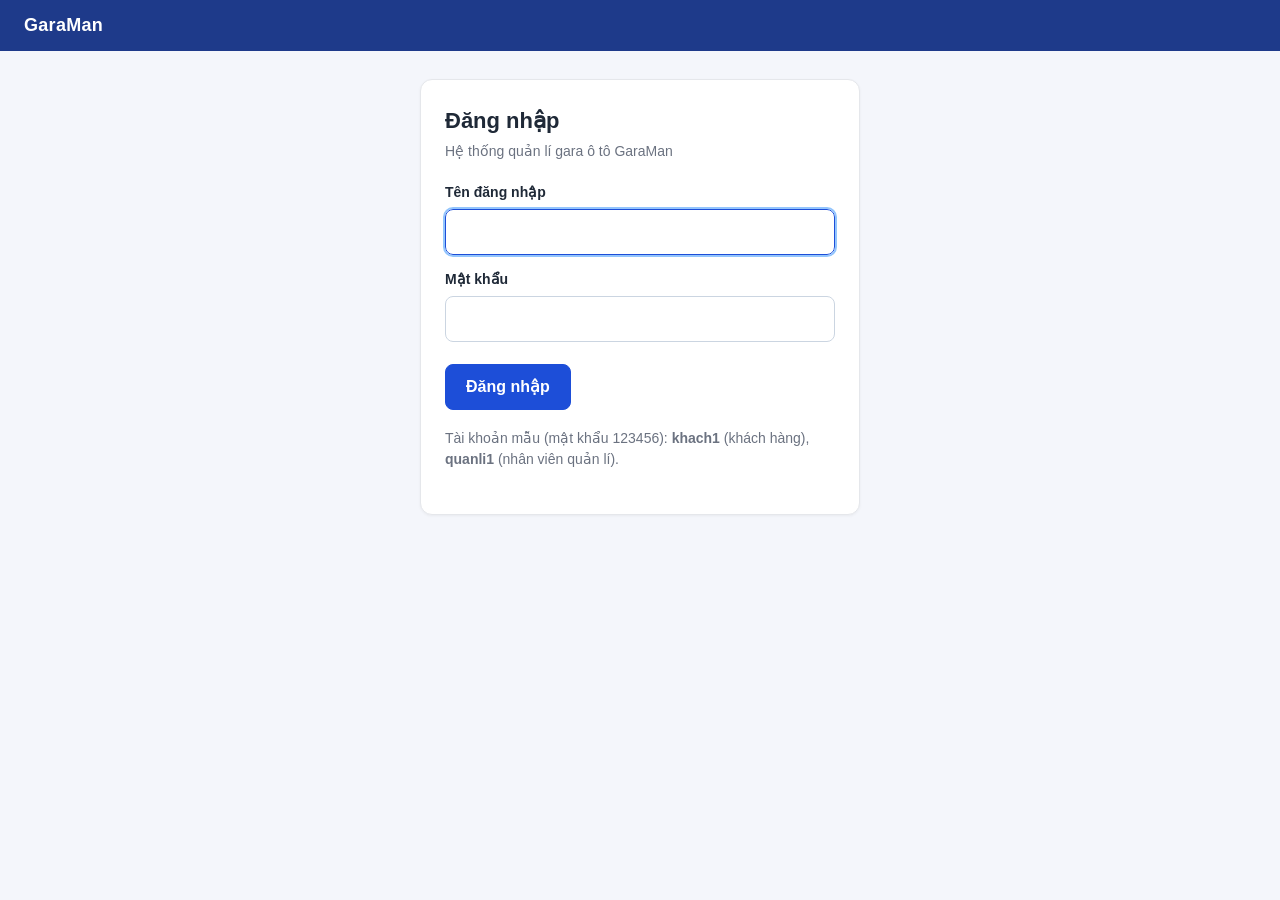
==== src/main/webapp/index.html @ 9cb2b568 "code java, html" ====
<!DOCTYPE html>
<html lang="vi">
<head>
  <meta charset="UTF-8">
  <meta name="viewport" content="width=device-width, initial-scale=1">
  <title>GaraMan - Đăng nhập</title>
  <link rel="stylesheet" href="css/style.css">
</head>
<body>
  <div class="topbar" id="topbar"><span class="brand">GaraMan</span></div>
  <main>
    <div class="card" style="max-width:440px;margin:0 auto">
      <h1>Đăng nhập</h1>
      <p class="sub">Hệ thống quản lí gara ô tô GaraMan</p>
      <form id="loginForm" novalidate>
        <label for="username">Tên đăng nhập</label>
        <input type="text" id="username" autocomplete="username" autofocus>
        <label for="password">Mật khẩu</label>
        <input type="password" id="password" autocomplete="current-password">
        <div id="msg" class="alert err hidden"></div>
        <div class="btns"><button class="btn" type="submit">Đăng nhập</button></div>
      </form>
      <p class="sub" style="margin-top:18px">Tài khoản mẫu (mật khẩu 123456): <b>khach1</b> (khách hàng), <b>quanli1</b> (nhân viên quản lí).</p>
    </div>
  </main>
  <script src="js/common.js"></script>
  <script src="js/login.js"></script>
</body>
</html>
---- src/main/webapp/css/style.css ----
:root {
  --bg: #f4f6fb; --card: #ffffff; --ink: #1f2937; --muted: #6b7280; --line: #e5e7eb;
  --brand: #1d4ed8; --brand-dark: #1e3a8a; --ok: #15803d; --ok-bg: #dcfce7; --err: #b91c1c; --err-bg: #fee2e2;
}
* { box-sizing: border-box; }
body { margin: 0; font-family: "Segoe UI", Roboto, Arial, sans-serif; background: var(--bg); color: var(--ink); line-height: 1.5; }
.topbar { background: var(--brand-dark); color: #fff; display: flex; align-items: center; justify-content: space-between; padding: 12px 24px; }
.topbar .brand { font-weight: 700; font-size: 18px; letter-spacing: .3px; }
.topbar .user { font-size: 14px; display: flex; gap: 12px; align-items: center; }
.topbar a, .topbar button.linkish { color: #bfdbfe; background: none; border: 0; cursor: pointer; font: inherit; text-decoration: underline; }
main { max-width: 860px; margin: 28px auto; padding: 0 16px; }
.card { background: var(--card); border: 1px solid var(--line); border-radius: 12px; padding: 24px; box-shadow: 0 1px 3px rgba(0,0,0,.05); }
h1 { font-size: 22px; margin: 0 0 4px; }
.sub { color: var(--muted); margin: 0 0 20px; font-size: 14px; }
label { display: block; font-weight: 600; margin: 14px 0 6px; font-size: 14px; }
input[type=text], input[type=password], input[type=date], input[type=tel] {
  width: 100%; padding: 10px 12px; border: 1px solid #cbd5e1; border-radius: 8px; font: inherit; background: #fff; }
input:focus { outline: 2px solid #93c5fd; border-color: var(--brand); }
.row { display: flex; gap: 16px; flex-wrap: wrap; }
.row > * { flex: 1 1 200px; }
.btns { display: flex; gap: 12px; margin-top: 22px; flex-wrap: wrap; }
.btn { display: inline-block; padding: 10px 20px; border-radius: 8px; border: 1px solid var(--brand); background: var(--brand); color: #fff;
  font: inherit; font-weight: 600; cursor: pointer; text-decoration: none; }
.btn:hover { background: var(--brand-dark); }
.btn.secondary { background: #fff; color: var(--brand); }
.btn.secondary:hover { background: #eff6ff; }
.btn[disabled] { opacity: .45; cursor: not-allowed; }
.menu { list-style: none; margin: 0; padding: 0; display: grid; gap: 10px; }
.menu li a, .menu li span.item { display: block; padding: 14px 16px; border: 1px solid var(--line); border-radius: 10px; text-decoration: none;
  color: var(--ink); background: #fff; font-weight: 600; }
.menu li a:hover { border-color: var(--brand); background: #eff6ff; }
.menu li span.item.off { color: #9ca3af; background: #f9fafb; font-weight: 500; }
.menu .sub-menu { list-style: none; margin: 8px 0 0 18px; padding: 0; display: grid; gap: 8px; }
.menu .sub-menu a { font-weight: 500; }
.slots { display: grid; grid-template-columns: repeat(auto-fill, minmax(110px, 1fr)); gap: 10px; margin-top: 6px; }
.slot { padding: 12px 8px; border: 1px solid #cbd5e1; border-radius: 8px; background: #fff; font: inherit; cursor: pointer; text-align: center; }
.slot:hover:not([disabled]) { border-color: var(--brand); background: #eff6ff; }
.slot.selected { background: var(--brand); color: #fff; border-color: var(--brand); }
.slot[disabled] { background: #f3f4f6; color: #9ca3af; cursor: not-allowed; text-decoration: line-through; }
.alert { padding: 12px 14px; border-radius: 8px; margin: 14px 0 0; font-size: 14px; }
.alert.err { background: var(--err-bg); color: var(--err); border: 1px solid #fecaca; }
.alert.ok { background: var(--ok-bg); color: var(--ok); border: 1px solid #bbf7d0; }
.hidden { display: none !important; }
table { width: 100%; border-collapse: collapse; margin-top: 12px; font-size: 14px; }
th, td { border: 1px solid var(--line); padding: 9px 10px; text-align: left; }
th { background: #f1f5f9; }
td.num, th.num { text-align: right; }
tfoot td { font-weight: 700; background: #f8fafc; }
.kv { display: grid; grid-template-columns: 150px 1fr; gap: 4px 12px; margin: 10px 0; font-size: 14px; }
.kv dt { color: var(--muted); } .kv dd { margin: 0; font-weight: 600; }
.success-box { text-align: center; padding: 18px; }
.success-box .tick { font-size: 42px; color: var(--ok); }
.crumb { font-size: 13px; color: var(--muted); margin-bottom: 10px; }
@media print { .topbar, .btns, .crumb { display: none !important; } body { background: #fff; } .card { border: 0; box-shadow: none; } }
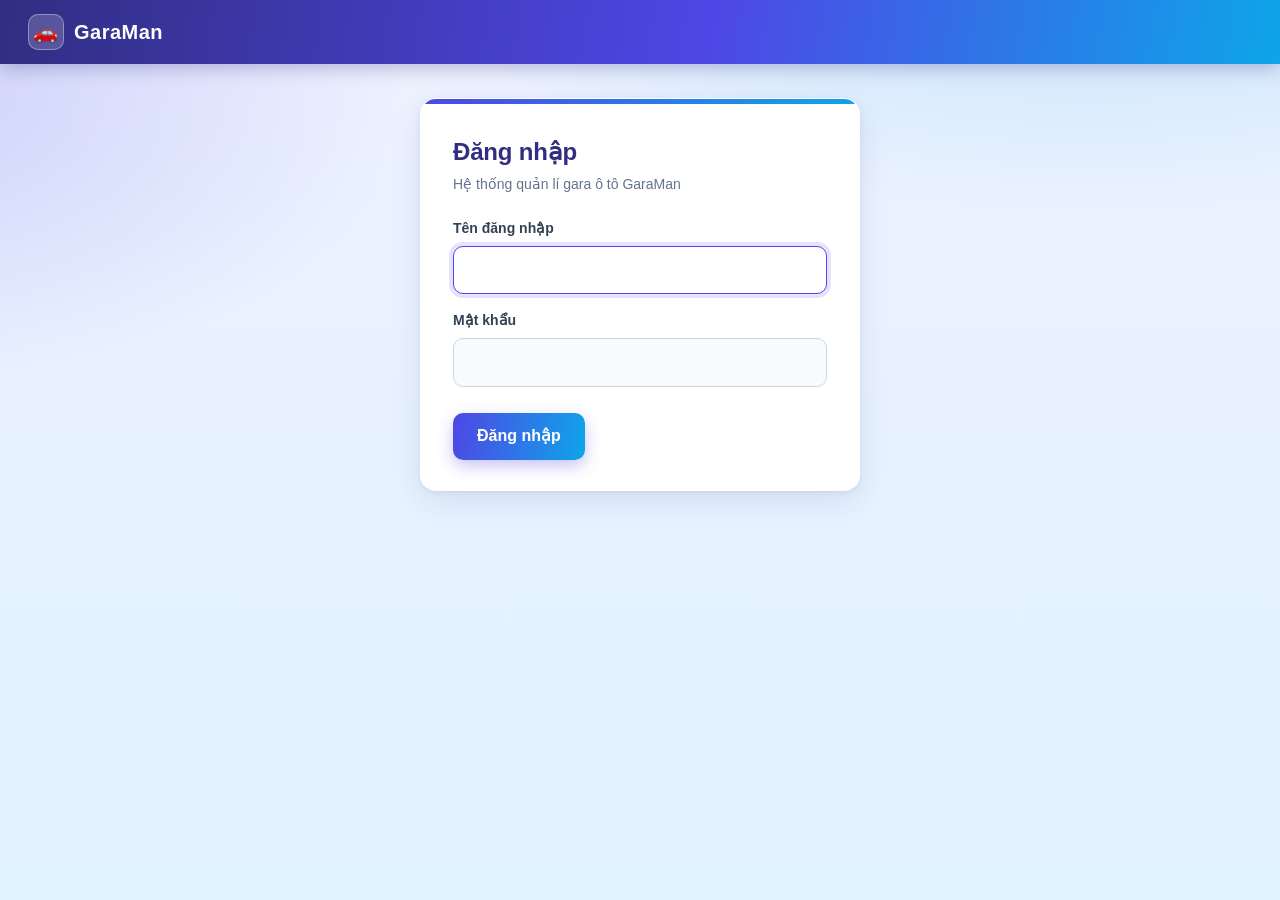
==== commit 40034a48: "chinh css" ====
--- a/src/main/webapp/index.html
+++ b/src/main/webapp/index.html
@@ -20,7 +20,6 @@
         <div id="msg" class="alert err hidden"></div>
         <div class="btns"><button class="btn" type="submit">Đăng nhập</button></div>
       </form>
-      <p class="sub" style="margin-top:18px">Tài khoản mẫu (mật khẩu 123456): <b>khach1</b> (khách hàng), <b>quanli1</b> (nhân viên quản lí).</p>
     </div>
   </main>
   <script src="js/common.js"></script>
--- a/src/main/webapp/css/style.css
+++ b/src/main/webapp/css/style.css
@@ -1,54 +1,127 @@
+/* GaraMan - giao dien: tong mau indigo / cyan, the bo goc, hieu ung chuyen dong nhe */
 :root {
-  --bg: #f4f6fb; --card: #ffffff; --ink: #1f2937; --muted: #6b7280; --line: #e5e7eb;
-  --brand: #1d4ed8; --brand-dark: #1e3a8a; --ok: #15803d; --ok-bg: #dcfce7; --err: #b91c1c; --err-bg: #fee2e2;
+  --bg1: #eef2ff; --bg2: #e0f2fe; --card: #ffffff; --ink: #0f172a; --muted: #64748b; --line: #e2e8f0;
+  --brand: #4f46e5; --brand-2: #0ea5e9; --brand-dark: #312e81;
+  --ok: #15803d; --ok-bg: #dcfce7; --err: #b91c1c; --err-bg: #fee2e2;
+  --shadow: 0 10px 30px rgba(49, 46, 129, .10), 0 2px 6px rgba(15, 23, 42, .06);
+  --radius: 16px;
 }
 * { box-sizing: border-box; }
-body { margin: 0; font-family: "Segoe UI", Roboto, Arial, sans-serif; background: var(--bg); color: var(--ink); line-height: 1.5; }
-.topbar { background: var(--brand-dark); color: #fff; display: flex; align-items: center; justify-content: space-between; padding: 12px 24px; }
-.topbar .brand { font-weight: 700; font-size: 18px; letter-spacing: .3px; }
-.topbar .user { font-size: 14px; display: flex; gap: 12px; align-items: center; }
-.topbar a, .topbar button.linkish { color: #bfdbfe; background: none; border: 0; cursor: pointer; font: inherit; text-decoration: underline; }
-main { max-width: 860px; margin: 28px auto; padding: 0 16px; }
-.card { background: var(--card); border: 1px solid var(--line); border-radius: 12px; padding: 24px; box-shadow: 0 1px 3px rgba(0,0,0,.05); }
-h1 { font-size: 22px; margin: 0 0 4px; }
-.sub { color: var(--muted); margin: 0 0 20px; font-size: 14px; }
-label { display: block; font-weight: 600; margin: 14px 0 6px; font-size: 14px; }
+html { min-height: 100%; }
+body {
+  margin: 0; font-family: "Segoe UI", Roboto, Arial, sans-serif; color: var(--ink); line-height: 1.55; min-height: 100vh;
+  background: radial-gradient(1200px 500px at 85% -10%, rgba(14, 165, 233, .22), transparent 60%),
+              radial-gradient(900px 500px at -10% 10%, rgba(79, 70, 229, .20), transparent 60%),
+              linear-gradient(180deg, var(--bg1), var(--bg2)) fixed;
+}
+@keyframes rise { from { opacity: 0; transform: translateY(14px); } to { opacity: 1; transform: none; } }
+@keyframes pop { 0% { transform: scale(.4); opacity: 0; } 70% { transform: scale(1.12); } 100% { transform: scale(1); opacity: 1; } }
+
+/* thanh tren */
+.topbar {
+  background: linear-gradient(100deg, var(--brand-dark), var(--brand) 55%, var(--brand-2)); color: #fff;
+  display: flex; align-items: center; justify-content: space-between; padding: 14px 28px;
+  box-shadow: 0 4px 18px rgba(49, 46, 129, .30); position: sticky; top: 0; z-index: 5;
+}
+.topbar .brand { font-weight: 800; font-size: 20px; letter-spacing: .5px; display: flex; align-items: center; gap: 10px; }
+.topbar .brand::before {
+  content: "\1F697"; display: inline-grid; place-items: center; width: 36px; height: 36px; border-radius: 10px; font-size: 20px;
+  background: rgba(255, 255, 255, .18); box-shadow: inset 0 0 0 1px rgba(255, 255, 255, .35);
+}
+.topbar .user { font-size: 14px; display: flex; gap: 14px; align-items: center; }
+.topbar .user > span { background: rgba(255, 255, 255, .16); padding: 5px 12px; border-radius: 999px; }
+.topbar a, .topbar button.linkish {
+  color: #fff; background: rgba(255, 255, 255, .14); border: 1px solid rgba(255, 255, 255, .45); cursor: pointer; font: inherit;
+  font-size: 13px; padding: 5px 14px; border-radius: 999px; text-decoration: none; transition: background .2s;
+}
+.topbar a:hover, .topbar button.linkish:hover { background: rgba(255, 255, 255, .30); }
+
+main { max-width: 880px; margin: 34px auto 48px; padding: 0 16px; }
+.card {
+  background: var(--card); border: 1px solid rgba(255, 255, 255, .8); border-radius: var(--radius); padding: 30px 32px;
+  box-shadow: var(--shadow); position: relative; overflow: hidden; animation: rise .45s ease both;
+}
+.card::before { content: ""; position: absolute; inset: 0 0 auto 0; height: 5px; background: linear-gradient(90deg, var(--brand), var(--brand-2)); }
+h1 { font-size: 24px; margin: 4px 0 4px; color: var(--brand-dark); letter-spacing: -.2px; }
+.sub { color: var(--muted); margin: 0 0 22px; font-size: 14px; }
+.crumb {
+  display: inline-block; font-size: 12.5px; font-weight: 600; color: var(--brand); background: #eef2ff; padding: 4px 12px;
+  border-radius: 999px; margin-bottom: 12px;
+}
+
+/* form */
+label { display: block; font-weight: 600; margin: 16px 0 6px; font-size: 14px; color: #334155; }
 input[type=text], input[type=password], input[type=date], input[type=tel] {
-  width: 100%; padding: 10px 12px; border: 1px solid #cbd5e1; border-radius: 8px; font: inherit; background: #fff; }
-input:focus { outline: 2px solid #93c5fd; border-color: var(--brand); }
+  width: 100%; padding: 11px 14px; border: 1.5px solid #cbd5e1; border-radius: 10px; font: inherit; background: #f8fafc;
+  transition: border-color .2s, box-shadow .2s, background .2s;
+}
+input:hover { border-color: #94a3b8; }
+input:focus { outline: none; border-color: var(--brand); background: #fff; box-shadow: 0 0 0 4px rgba(79, 70, 229, .15); }
 .row { display: flex; gap: 16px; flex-wrap: wrap; }
 .row > * { flex: 1 1 200px; }
-.btns { display: flex; gap: 12px; margin-top: 22px; flex-wrap: wrap; }
-.btn { display: inline-block; padding: 10px 20px; border-radius: 8px; border: 1px solid var(--brand); background: var(--brand); color: #fff;
-  font: inherit; font-weight: 600; cursor: pointer; text-decoration: none; }
-.btn:hover { background: var(--brand-dark); }
-.btn.secondary { background: #fff; color: var(--brand); }
-.btn.secondary:hover { background: #eff6ff; }
-.btn[disabled] { opacity: .45; cursor: not-allowed; }
-.menu { list-style: none; margin: 0; padding: 0; display: grid; gap: 10px; }
-.menu li a, .menu li span.item { display: block; padding: 14px 16px; border: 1px solid var(--line); border-radius: 10px; text-decoration: none;
-  color: var(--ink); background: #fff; font-weight: 600; }
-.menu li a:hover { border-color: var(--brand); background: #eff6ff; }
-.menu li span.item.off { color: #9ca3af; background: #f9fafb; font-weight: 500; }
-.menu .sub-menu { list-style: none; margin: 8px 0 0 18px; padding: 0; display: grid; gap: 8px; }
+.btns { display: flex; gap: 12px; margin-top: 26px; flex-wrap: wrap; }
+.btn {
+  display: inline-block; padding: 11px 24px; border-radius: 10px; border: 0; color: #fff; font: inherit; font-weight: 700; cursor: pointer;
+  text-decoration: none; background: linear-gradient(100deg, var(--brand), var(--brand-2)); box-shadow: 0 6px 16px rgba(79, 70, 229, .32);
+  transition: transform .15s, box-shadow .15s, filter .15s;
+}
+.btn:hover { transform: translateY(-2px); box-shadow: 0 10px 22px rgba(79, 70, 229, .40); filter: brightness(1.05); }
+.btn:active { transform: translateY(0); }
+.btn.secondary { background: #fff; color: var(--brand); box-shadow: inset 0 0 0 1.5px #c7d2fe; }
+.btn.secondary:hover { background: #eef2ff; box-shadow: inset 0 0 0 1.5px var(--brand); }
+.btn[disabled] { opacity: .45; cursor: not-allowed; transform: none; box-shadow: none; filter: grayscale(.4); }
+
+/* menu trang chu */
+.menu { list-style: none; margin: 0; padding: 0; display: grid; gap: 12px; }
+.menu li a, .menu li span.item {
+  display: block; padding: 16px 20px; border: 1.5px solid var(--line); border-radius: 12px; text-decoration: none; color: var(--ink);
+  background: linear-gradient(180deg, #fff, #f8fafc); font-weight: 600; transition: transform .15s, border-color .2s, box-shadow .2s, background .2s;
+}
+.menu li a:hover { border-color: var(--brand); background: #eef2ff; transform: translateX(6px); box-shadow: 0 8px 20px rgba(79, 70, 229, .14); }
+.menu li a::after { content: "\203A"; float: right; font-size: 22px; line-height: 1; color: var(--brand); }
+.menu li span.item.off { color: #94a3b8; background: #f8fafc; font-weight: 500; }
+.menu .sub-menu { list-style: none; margin: 10px 0 0 20px; padding: 0; display: grid; gap: 10px; }
 .menu .sub-menu a { font-weight: 500; }
-.slots { display: grid; grid-template-columns: repeat(auto-fill, minmax(110px, 1fr)); gap: 10px; margin-top: 6px; }
-.slot { padding: 12px 8px; border: 1px solid #cbd5e1; border-radius: 8px; background: #fff; font: inherit; cursor: pointer; text-align: center; }
-.slot:hover:not([disabled]) { border-color: var(--brand); background: #eff6ff; }
-.slot.selected { background: var(--brand); color: #fff; border-color: var(--brand); }
-.slot[disabled] { background: #f3f4f6; color: #9ca3af; cursor: not-allowed; text-decoration: line-through; }
-.alert { padding: 12px 14px; border-radius: 8px; margin: 14px 0 0; font-size: 14px; }
-.alert.err { background: var(--err-bg); color: var(--err); border: 1px solid #fecaca; }
-.alert.ok { background: var(--ok-bg); color: var(--ok); border: 1px solid #bbf7d0; }
+
+/* khung gio */
+.slots { display: grid; grid-template-columns: repeat(auto-fill, minmax(116px, 1fr)); gap: 12px; margin-top: 6px; }
+.slot {
+  padding: 13px 8px; border: 1.5px solid #cbd5e1; border-radius: 12px; background: #fff; font: inherit; font-weight: 600; cursor: pointer;
+  text-align: center; transition: transform .15s, border-color .2s, box-shadow .2s, background .2s; animation: rise .35s ease both;
+}
+.slot:hover:not([disabled]) { border-color: var(--brand); background: #eef2ff; transform: translateY(-3px); box-shadow: 0 8px 16px rgba(79, 70, 229, .16); }
+.slot.selected, .slot.selected:hover:not([disabled]) { background: linear-gradient(100deg, var(--brand), var(--brand-2)); color: #fff; border-color: transparent; box-shadow: 0 8px 18px rgba(79, 70, 229, .35); }
+.slot[disabled] { background: #f1f5f9; color: #94a3b8; cursor: not-allowed; text-decoration: line-through; border-style: dashed; }
+
+/* thong bao */
+.alert { padding: 13px 16px; border-radius: 10px; margin: 16px 0 0; font-size: 14px; font-weight: 500; animation: rise .3s ease both; }
+.alert.err { background: var(--err-bg); color: var(--err); border: 1px solid #fecaca; border-left: 5px solid var(--err); }
+.alert.ok { background: var(--ok-bg); color: var(--ok); border: 1px solid #bbf7d0; border-left: 5px solid var(--ok); }
 .hidden { display: none !important; }
-table { width: 100%; border-collapse: collapse; margin-top: 12px; font-size: 14px; }
-th, td { border: 1px solid var(--line); padding: 9px 10px; text-align: left; }
-th { background: #f1f5f9; }
-td.num, th.num { text-align: right; }
-tfoot td { font-weight: 700; background: #f8fafc; }
-.kv { display: grid; grid-template-columns: 150px 1fr; gap: 4px 12px; margin: 10px 0; font-size: 14px; }
+
+/* bang */
+table { width: 100%; border-collapse: separate; border-spacing: 0; margin-top: 14px; font-size: 14px; border: 1px solid var(--line); border-radius: 12px; overflow: hidden; }
+th, td { padding: 11px 14px; text-align: left; border-bottom: 1px solid var(--line); }
+th { background: #3730a3; color: #fff; font-weight: 600; letter-spacing: .2px; border-bottom: 0; }
+tbody tr:nth-child(even) td { background: #f8fafc; }
+tbody tr { transition: background .15s; }
+tbody tr:hover td { background: #eef2ff; }
+tbody tr:last-child td { border-bottom: 0; }
+td.num, th.num { text-align: right; font-variant-numeric: tabular-nums; }
+tfoot td { font-weight: 800; background: #eef2ff; color: var(--brand-dark); border-bottom: 0; border-top: 2px solid #c7d2fe; }
+td a { color: var(--brand); font-weight: 600; text-decoration: none; }
+td a:hover { text-decoration: underline; }
+
+.kv { display: grid; grid-template-columns: 160px 1fr; gap: 8px 14px; margin: 12px 0; font-size: 14px; background: #f8fafc; padding: 14px 18px; border-radius: 12px; border: 1px solid var(--line); }
 .kv dt { color: var(--muted); } .kv dd { margin: 0; font-weight: 600; }
 .success-box { text-align: center; padding: 18px; }
-.success-box .tick { font-size: 42px; color: var(--ok); }
-.crumb { font-size: 13px; color: var(--muted); margin-bottom: 10px; }
-@media print { .topbar, .btns, .crumb { display: none !important; } body { background: #fff; } .card { border: 0; box-shadow: none; } }
+.success-box .tick {
+  width: 72px; height: 72px; margin: 0 auto 10px; display: grid; place-items: center; font-size: 38px; color: #fff; border-radius: 50%;
+  background: linear-gradient(135deg, #22c55e, #15803d); box-shadow: 0 10px 24px rgba(21, 128, 61, .35); animation: pop .5s ease both;
+}
+
+@media (max-width: 600px) {
+  .card { padding: 22px 18px; } .topbar { padding: 12px 16px; } .kv { grid-template-columns: 1fr; }
+}
+@media print { .topbar, .btns, .crumb { display: none !important; } body { background: #fff; } .card { border: 0; box-shadow: none; } .card::before { display: none; } }
+#reportToggle::after { content: none; }
